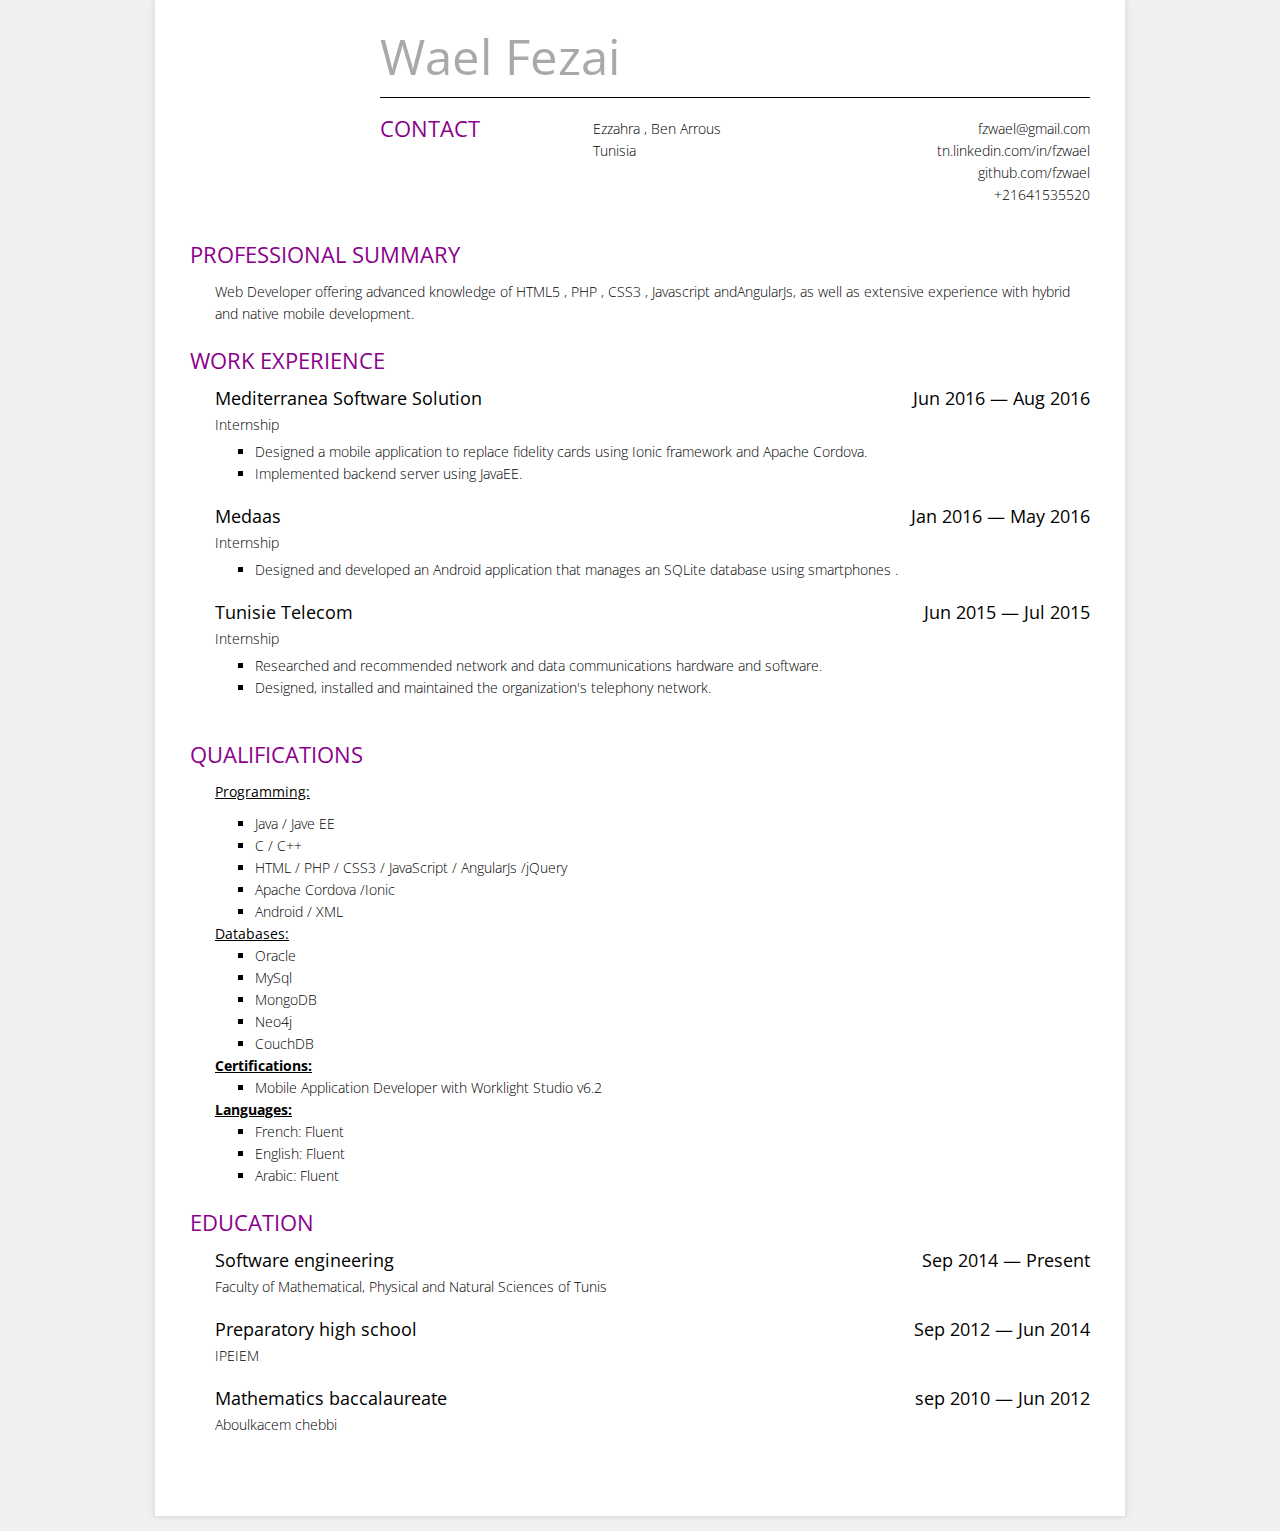
==== Wael_Fezai-EN.html @ e18db540 "first commit" ====
<!DOCTYPE html>
<html>
<head>
	<title>Wael-Fezai</title>
	<meta http-equiv="Content-Type" content="text/html; charset=utf-8" />
	<meta http-equiv="Generator" content="CV Maker - https://cvmkr.com/" />
	<link href="https://fonts.googleapis.com/css?family=Open+Sans:300&subset=latin,latin-ext" rel="stylesheet" type="text/css" />
	<style type="text/css">
		body {
			background: #f0f0f0;
			margin: 0;
			padding: 0;
			font-family: 'Open Sans', 'Helvetica Light', 'Helvetica Neue', 'Arial Narrow', Helvetica, Arial, serif;
			font-weight: 300;
			line-height: 22px;
			font-size: 14px;
			color: #000;
		}

		h1, h2, h3, h4 {
			font-family: 'Open Sans', 'Helvetica Light', 'Helvetica Neue', 'Arial Narrow', Helvetica, Arial, serif;
			font-weight: 300;
			font-weight: normal;
			margin: 0 0 15px 0;
			padding: 0;
		}
		h1 {
			font-size: 350%;
		}
		h2 {
			font-size: 210%;
		}
		h3 {
			font-size: 130%;
		}
		
		p {
			margin: 0 0 10px 0;
		}
		
		ul {
			margin: 0;
			list-style-type: square;
		}
		a {
			color: #222;
		}
		/* ________________________________________________________ */
		.rtl {
			direction: rtl;
		}
		.clear {
			clear: both;
		}

		#main {
			background: #fff;
			width: 900px;
			padding: 35px;
			margin: 0 auto 15px auto;
			overflow: hidden;
			
			box-shadow: 0 0 6px #ccc;
		}
		
		#title {
			line-height: 42px;
			border-bottom: 1px solid #000;
			padding-bottom: 20px;
			margin: 0px 0 20px 0;

			/* ADDED BY FZWAEL */
			color: #A9A9A9;
		}
		
		#credit {
			margin-bottom: 20px;
			font-size: 11px;
			color: #999;
			text-align: center;
		}
			#credit a {
				color: #999;
			}
		
		p label {
			font-size: 110%;
			margin-right: 10px;
		}
			p label span.colon {
				display: inline;
			}

		
		.section {
			margin-bottom: 25px;
		}
		.section .set {
		}
		.item {
			margin: 0 0 20px 0;
		}

		/*  _____________________________ */
		.section .title {
			text-transform: uppercase;
			font-size: 160%;

			margin: 0 auto 15px auto;
			display: block;

			/* ADDED BY FZWAEL */
			color: DarkMagenta ;
		}
			.section .set {
				margin-left: 25px;
			}
			.section .set h3 {
				margin: 0;
			}



		.basic-info {
			border-top: 0;
		}
		.section.basic-info .title {
			float: left;
			border: 0;
		}
		.basic-info .set {
			float: right;
			width: 70%;
		}
		.basic-info .address {
			width: 40%;
			float: left;
		}
		.basic-info .r {
			float: right;
			width: 60%;
			text-align: right;
		}
			.basic-info label {
				font-family: 'Open Sans', 'Helvetica Light', 'Helvetica Neue', 'Arial Narrow', Helvetica, Arial, serif;
				font-weight: 300;
			}
			.basic-info label, .basic-info span  {
				display: inline !important;
			}
		.basic-info p {
			margin: 0;
		}
		
		.section span.value {
			display: block;
		}
		.section h3 span.l, .section span.r {
			width: 49%;
			float: left;
		}
			.section span.r {
				float: right;
				text-align: right;
			}
			.section-education .school,
			.section-work .job_title {
				font-size: 100%;
				display: block;
				margin: 5px 0 5px 0;
			}

		#photo {
			width: 160px;
			height: 180px;
			overflow: hidden;
			float: left;
			margin-top: 4px;
			border-radius: 4px;
		}
		#photo img {
			width: 100%;
			height: auto;
		}
		.header.photo {
			margin-left: 190px;
		}
		.header.photo #title {
			text-align: left;
		}
		.header.photo .basic-info {
			float: none;
			padding: 0;
		}


		@media screen and (max-width: 950px) {
			body {
				background: #fff;
			}
			#main {
				box-shadow: none;
				padding: 0;
				padding: 5px;
			}
		}
	</style>
</head>
<body class="lang-en ">

<div id="main">
			<div id="photo">
			<img src="http://files1.cvmkr.com/d3b408_1634324_3871543.jpg" alt="" />
		</div>
		<div class="header photo">
	
	<h1 id="title">Wael Fezai</h1>
	<div class="basic-info section">
		<h2 class="title">Contact</h2>
		<div class="set">
		
							<p class="address">
					<span class="value">
						Ezzahra , Ben Arrous<br />Tunisia					</span>
				</p>
						<div class="r">
									<p class="email"><span class="value">fzwael@gmail.com</span></p>
				
									<p class="website"><span class="value">tn.linkedin.com/in/fzwael</span></p>

									<p class="website"><span class="value">github.com/fzwael</span></p>
				
									<p class="phone"><span class="value">+21641535520</span></p>
							</div>
			<div class="clear"> </div>
		</div><!-- set //-->
		<div class="clear"> </div>
	</div><!-- basic-info //-->

			</div><div class="clear"> </div>
	
		
			<div class="section section-references">
			<h2 class="title">Professional Summary</h2>
			<div class="set">
							<div class="item">
								<span class="info"><span>Web Developer offering advanced knowledge of </span><span>HTML5 , PHP , CSS3 , Javascript </span><span>and</span><span>AngularJs</span><span>, as well as extensive experience with hybrid and native </span><span>mobile development</span><span>.</span></span>
							</div>
						</div>
			<div class="clear"> </div>
		</div>
			<div class="section section-work">
			<h2 class="title">Work experience</h2>
			<div class="set">
								<div class="item">
									<h3><span class="company l">Mediterranea Software Solution</span>
							<span class="date r">Jun 2016 &mdash; Aug 2016</span>
								</h3>
								<div class="clear"> </div>
								<span class="job_title">Internship</span><div class="info"><ul><li>Designed a mobile application to replace fidelity cards using Ionic framework and Apache Cordova.<br /></li><li>Implemented backend server using JavaEE.</li></ul></div><div class="clear"> </div>
								</div>
							
								<div class="item">
									<h3><span class="company l">Medaas</span>
							<span class="date r">Jan 2016 &mdash; May 2016</span>
								</h3>
								<div class="clear"> </div>
								<span class="job_title">Internship</span><div class="info"><ul><li>Designed and developed an Android application that manages an SQLite database using smartphones .</li></ul></div><div class="clear"> </div>
								</div>
							
								<div class="item">
									<h3><span class="company l">Tunisie Telecom</span>
							<span class="date r">Jun 2015 &mdash; Jul 2015</span>
								</h3>
								<div class="clear"> </div>
								<span class="job_title">Internship</span><div class="info"><ul><li>Researched and recommended network and data communications hardware and software.</li><li>Designed, installed and maintained the organization's telephony network.</li></ul></div><div class="clear"> </div>
								</div>
							</div>
			<div class="clear"> </div>
		</div>
			<div class="section section-qualifications">
			<h2 class="title">Qualifications</h2>
			<div class="set">
							<div class="item">
								<span class="info"><p><span style="text-decoration:underline;"><strong>Programming:</strong></span></p><span></span><ul><li>Java / Jave EE</li><li>C / C++</li><li>HTML / PHP / CSS3 / JavaScript / AngularJs /jQuery</li><li>Apache Cordova /Ionic</li><li>Android / XML</li></ul><strong><span style="text-decoration:underline;">Databases:</span></strong><span><br /></span><span></span><ul><li>Oracle</li><li>MySql</li><li>MongoDB</li><li>Neo4j</li><li>CouchDB</li></ul><span></span><div style="text-decoration:underline;font-weight:bold;">Certifications:</div><div><div><ul><li><span>Mobile Application Developer with Worklight Studio v6.2</span></li></ul><span></span><div style="text-decoration:underline;font-weight:bold;">Languages:</div></div><div><ul><li>French: Fluent</li><li>English: Fluent</li><li>Arabic: Fluent</li></ul></div></div></span>
							</div>
						</div>
			<div class="clear"> </div>
		</div>
			<div class="section section-education">
			<h2 class="title">Education</h2>
			<div class="set">
						<div class="item">
							<h3><span class="course l">Software engineering</span>
						<span class="date r">Sep 2014 &mdash; Present</span>
							</h3>
							<div class="clear"> </div>
							<span class="school">Faculty of Mathematical, Physical and Natural Sciences of Tunis</span><span class="clear"> </span>
						</div>
						
						<div class="item">
							<h3><span class="course l">Preparatory high school</span>
						<span class="date r">Sep 2012 &mdash; Jun 2014</span>
							</h3>
							<div class="clear"> </div>
							<span class="school">IPEIEM</span><span class="clear"> </span>
						</div>
						
						<div class="item">
							<h3><span class="course l">Mathematics baccalaureate</span>
						<span class="date r">sep 2010 &mdash; Jun 2012</span>
							</h3>
							<div class="clear"> </div>
							<span class="school">Aboulkacem chebbi</span><span class="clear"> </span>
						</div>
						</div>
			<div class="clear"> </div>
		</div>
</div>	
</body>
</html>
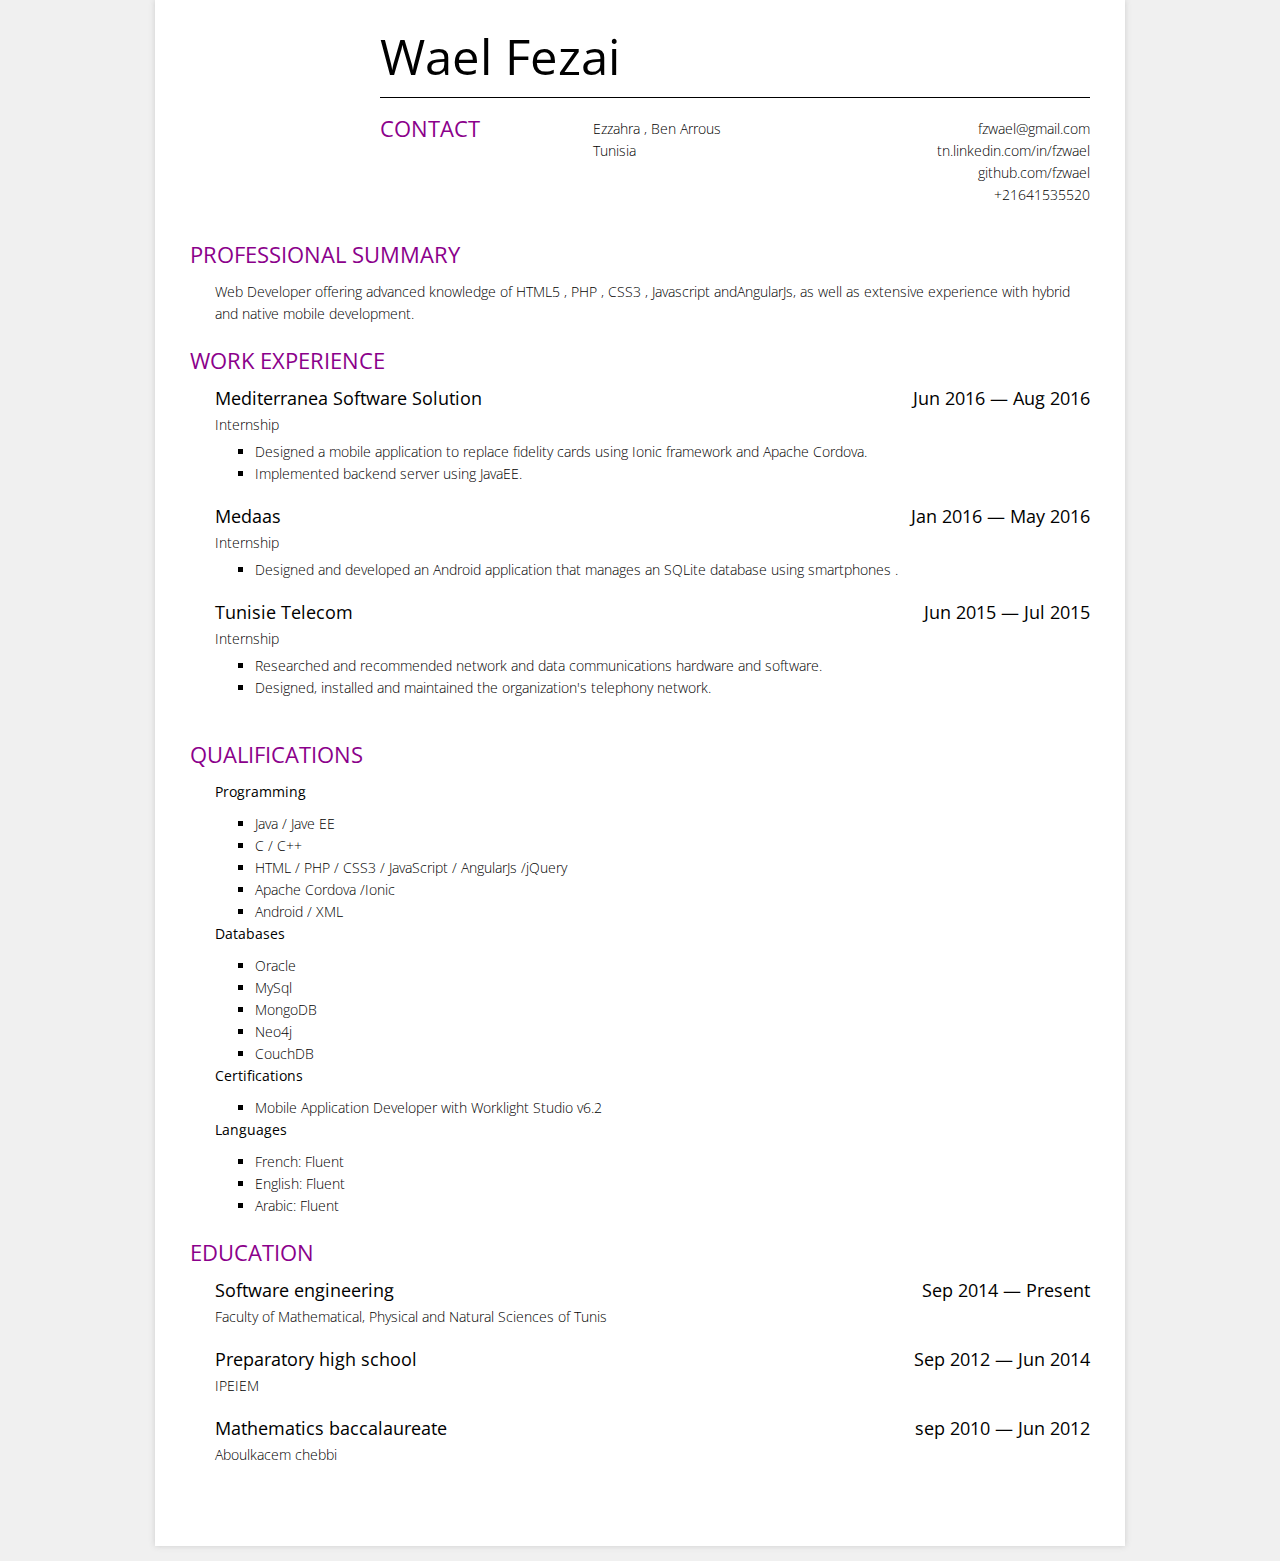
==== commit 2005ba63: "fixing EN" ====
--- a/Wael_Fezai-EN.html
+++ b/Wael_Fezai-EN.html
@@ -1,321 +1,405 @@
 <!DOCTYPE html>
 <html>
 <head>
-	<title>Wael-Fezai</title>
-	<meta http-equiv="Content-Type" content="text/html; charset=utf-8" />
-	<meta http-equiv="Generator" content="CV Maker - https://cvmkr.com/" />
-	<link href="https://fonts.googleapis.com/css?family=Open+Sans:300&subset=latin,latin-ext" rel="stylesheet" type="text/css" />
-	<style type="text/css">
-		body {
-			background: #f0f0f0;
-			margin: 0;
-			padding: 0;
-			font-family: 'Open Sans', 'Helvetica Light', 'Helvetica Neue', 'Arial Narrow', Helvetica, Arial, serif;
-			font-weight: 300;
-			line-height: 22px;
-			font-size: 14px;
-			color: #000;
-		}
-
-		h1, h2, h3, h4 {
-			font-family: 'Open Sans', 'Helvetica Light', 'Helvetica Neue', 'Arial Narrow', Helvetica, Arial, serif;
-			font-weight: 300;
-			font-weight: normal;
-			margin: 0 0 15px 0;
-			padding: 0;
-		}
-		h1 {
-			font-size: 350%;
-		}
-		h2 {
-			font-size: 210%;
-		}
-		h3 {
-			font-size: 130%;
-		}
-		
-		p {
-			margin: 0 0 10px 0;
-		}
-		
-		ul {
-			margin: 0;
-			list-style-type: square;
-		}
-		a {
-			color: #222;
-		}
-		/* ________________________________________________________ */
-		.rtl {
-			direction: rtl;
-		}
-		.clear {
-			clear: both;
-		}
-
-		#main {
-			background: #fff;
-			width: 900px;
-			padding: 35px;
-			margin: 0 auto 15px auto;
-			overflow: hidden;
-			
-			box-shadow: 0 0 6px #ccc;
-		}
-		
-		#title {
-			line-height: 42px;
-			border-bottom: 1px solid #000;
-			padding-bottom: 20px;
-			margin: 0px 0 20px 0;
-
-			/* ADDED BY FZWAEL */
-			color: #A9A9A9;
-		}
-		
-		#credit {
-			margin-bottom: 20px;
-			font-size: 11px;
-			color: #999;
-			text-align: center;
-		}
-			#credit a {
-				color: #999;
-			}
-		
-		p label {
-			font-size: 110%;
-			margin-right: 10px;
-		}
-			p label span.colon {
-				display: inline;
-			}
-
-		
-		.section {
-			margin-bottom: 25px;
-		}
-		.section .set {
-		}
-		.item {
-			margin: 0 0 20px 0;
-		}
-
-		/*  _____________________________ */
-		.section .title {
-			text-transform: uppercase;
-			font-size: 160%;
-
-			margin: 0 auto 15px auto;
-			display: block;
-
-			/* ADDED BY FZWAEL */
-			color: DarkMagenta ;
-		}
-			.section .set {
-				margin-left: 25px;
-			}
-			.section .set h3 {
-				margin: 0;
-			}
-
-
-
-		.basic-info {
-			border-top: 0;
-		}
-		.section.basic-info .title {
-			float: left;
-			border: 0;
-		}
-		.basic-info .set {
-			float: right;
-			width: 70%;
-		}
-		.basic-info .address {
-			width: 40%;
-			float: left;
-		}
-		.basic-info .r {
-			float: right;
-			width: 60%;
-			text-align: right;
-		}
-			.basic-info label {
-				font-family: 'Open Sans', 'Helvetica Light', 'Helvetica Neue', 'Arial Narrow', Helvetica, Arial, serif;
-				font-weight: 300;
-			}
-			.basic-info label, .basic-info span  {
-				display: inline !important;
-			}
-		.basic-info p {
-			margin: 0;
-		}
-		
-		.section span.value {
-			display: block;
-		}
-		.section h3 span.l, .section span.r {
-			width: 49%;
-			float: left;
-		}
-			.section span.r {
-				float: right;
-				text-align: right;
-			}
-			.section-education .school,
-			.section-work .job_title {
-				font-size: 100%;
-				display: block;
-				margin: 5px 0 5px 0;
-			}
-
-		#photo {
-			width: 160px;
-			height: 180px;
-			overflow: hidden;
-			float: left;
-			margin-top: 4px;
-			border-radius: 4px;
-		}
-		#photo img {
-			width: 100%;
-			height: auto;
-		}
-		.header.photo {
-			margin-left: 190px;
-		}
-		.header.photo #title {
-			text-align: left;
-		}
-		.header.photo .basic-info {
-			float: none;
-			padding: 0;
-		}
-
-
-		@media screen and (max-width: 950px) {
-			body {
-				background: #fff;
-			}
-			#main {
-				box-shadow: none;
-				padding: 0;
-				padding: 5px;
-			}
-		}
-	</style>
+    <title>Wael-Fezai</title>
+    <meta http-equiv="Content-Type" content="text/html; charset=utf-8"/>
+    <meta http-equiv="Generator" content="CV Maker - https://cvmkr.com/"/>
+    <link href="https://fonts.googleapis.com/css?family=Open+Sans:300&subset=latin,latin-ext" rel="stylesheet"
+          type="text/css"/>
+    <style type="text/css">
+        body {
+            background: #f0f0f0;
+            margin: 0;
+            padding: 0;
+            font-family: 'Open Sans', 'Helvetica Light', 'Helvetica Neue', 'Arial Narrow', Helvetica, Arial, serif;
+            font-weight: 300;
+            line-height: 22px;
+            font-size: 14px;
+            color: #000;
+        }
+
+        h1, h2, h3, h4 {
+            font-family: 'Open Sans', 'Helvetica Light', 'Helvetica Neue', 'Arial Narrow', Helvetica, Arial, serif;
+            font-weight: 300;
+            font-weight: normal;
+            margin: 0 0 15px 0;
+            padding: 0;
+        }
+
+        h1 {
+            font-size: 350%;
+        }
+
+        h2 {
+            font-size: 210%;
+        }
+
+        h3 {
+            font-size: 130%;
+        }
+
+        p {
+            margin: 0 0 10px 0;
+        }
+
+        ul {
+            margin: 0;
+            list-style-type: square;
+        }
+
+        a {
+            color: #222;
+        }
+
+        /* ________________________________________________________ */
+        .rtl {
+            direction: rtl;
+        }
+
+        .clear {
+            clear: both;
+        }
+
+        #main {
+            background: #fff;
+            width: 900px;
+            padding: 35px;
+            margin: 0 auto 15px auto;
+            overflow: hidden;
+
+            box-shadow: 0 0 6px #ccc;
+        }
+
+        #title {
+            line-height: 42px;
+            border-bottom: 1px solid #000;
+            padding-bottom: 20px;
+            margin: 0px 0 20px 0;
+
+            /* ADDED BY FZWAEL */
+            color: black;
+        }
+
+        #credit {
+            margin-bottom: 20px;
+            font-size: 11px;
+            color: #999;
+            text-align: center;
+        }
+
+        #credit a {
+            color: #999;
+        }
+
+        p label {
+            font-size: 110%;
+            margin-right: 10px;
+        }
+
+        p label span.colon {
+            display: inline;
+        }
+
+        .section {
+            margin-bottom: 25px;
+        }
+
+        .section .set {
+        }
+
+        .item {
+            margin: 0 0 20px 0;
+        }
+
+        /*  _____________________________ */
+        .section .title {
+            text-transform: uppercase;
+            font-size: 160%;
+
+            margin: 0 auto 15px auto;
+            display: block;
+
+            /* ADDED BY FZWAEL */
+            color: DarkMagenta;
+        }
+
+        .section .set {
+            margin-left: 25px;
+        }
+
+        .section .set h3 {
+            margin: 0;
+        }
+
+        .basic-info {
+            border-top: 0;
+        }
+
+        .section.basic-info .title {
+            float: left;
+            border: 0;
+        }
+
+        .basic-info .set {
+            float: right;
+            width: 70%;
+        }
+
+        .basic-info .address {
+            width: 40%;
+            float: left;
+        }
+
+        .basic-info .r {
+            float: right;
+            width: 60%;
+            text-align: right;
+        }
+
+        .basic-info label {
+            font-family: 'Open Sans', 'Helvetica Light', 'Helvetica Neue', 'Arial Narrow', Helvetica, Arial, serif;
+            font-weight: 300;
+        }
+
+        .basic-info label, .basic-info span {
+            display: inline !important;
+        }
+
+        .basic-info p {
+            margin: 0;
+        }
+
+        .section span.value {
+            display: block;
+        }
+
+        .section h3 span.l, .section span.r {
+            width: 49%;
+            float: left;
+        }
+
+        .section span.r {
+            float: right;
+            text-align: right;
+        }
+
+        .section-education .school,
+        .section-work .job_title {
+            font-size: 100%;
+            display: block;
+            margin: 5px 0 5px 0;
+        }
+
+        #photo {
+            width: 160px;
+            height: 180px;
+            overflow: hidden;
+            float: left;
+            margin-top: 4px;
+            border-radius: 4px;
+        }
+
+        #photo img {
+            width: 100%;
+            height: auto;
+        }
+
+        .header.photo {
+            margin-left: 190px;
+        }
+
+        .header.photo #title {
+            text-align: left;
+        }
+
+        .header.photo .basic-info {
+            float: none;
+            padding: 0;
+        }
+
+        @media screen and (max-width: 950px) {
+            body {
+                background: #fff;
+            }
+
+            #main {
+                box-shadow: none;
+                padding: 0;
+                padding: 5px;
+            }
+        }
+    </style>
 </head>
 <body class="lang-en ">
 
 <div id="main">
-			<div id="photo">
-			<img src="http://files1.cvmkr.com/d3b408_1634324_3871543.jpg" alt="" />
-		</div>
-		<div class="header photo">
-	
-	<h1 id="title">Wael Fezai</h1>
-	<div class="basic-info section">
-		<h2 class="title">Contact</h2>
-		<div class="set">
-		
-							<p class="address">
-					<span class="value">
-						Ezzahra , Ben Arrous<br />Tunisia					</span>
-				</p>
-						<div class="r">
-									<p class="email"><span class="value">fzwael@gmail.com</span></p>
-				
-									<p class="website"><span class="value">tn.linkedin.com/in/fzwael</span></p>
-
-									<p class="website"><span class="value">github.com/fzwael</span></p>
-				
-									<p class="phone"><span class="value">+21641535520</span></p>
-							</div>
-			<div class="clear"> </div>
-		</div><!-- set //-->
-		<div class="clear"> </div>
-	</div><!-- basic-info //-->
-
-			</div><div class="clear"> </div>
-	
-		
-			<div class="section section-references">
-			<h2 class="title">Professional Summary</h2>
-			<div class="set">
-							<div class="item">
-								<span class="info"><span>Web Developer offering advanced knowledge of </span><span>HTML5 , PHP , CSS3 , Javascript </span><span>and</span><span>AngularJs</span><span>, as well as extensive experience with hybrid and native </span><span>mobile development</span><span>.</span></span>
-							</div>
-						</div>
-			<div class="clear"> </div>
-		</div>
-			<div class="section section-work">
-			<h2 class="title">Work experience</h2>
-			<div class="set">
-								<div class="item">
-									<h3><span class="company l">Mediterranea Software Solution</span>
-							<span class="date r">Jun 2016 &mdash; Aug 2016</span>
-								</h3>
-								<div class="clear"> </div>
-								<span class="job_title">Internship</span><div class="info"><ul><li>Designed a mobile application to replace fidelity cards using Ionic framework and Apache Cordova.<br /></li><li>Implemented backend server using JavaEE.</li></ul></div><div class="clear"> </div>
-								</div>
-							
-								<div class="item">
-									<h3><span class="company l">Medaas</span>
-							<span class="date r">Jan 2016 &mdash; May 2016</span>
-								</h3>
-								<div class="clear"> </div>
-								<span class="job_title">Internship</span><div class="info"><ul><li>Designed and developed an Android application that manages an SQLite database using smartphones .</li></ul></div><div class="clear"> </div>
-								</div>
-							
-								<div class="item">
-									<h3><span class="company l">Tunisie Telecom</span>
-							<span class="date r">Jun 2015 &mdash; Jul 2015</span>
-								</h3>
-								<div class="clear"> </div>
-								<span class="job_title">Internship</span><div class="info"><ul><li>Researched and recommended network and data communications hardware and software.</li><li>Designed, installed and maintained the organization's telephony network.</li></ul></div><div class="clear"> </div>
-								</div>
-							</div>
-			<div class="clear"> </div>
-		</div>
-			<div class="section section-qualifications">
-			<h2 class="title">Qualifications</h2>
-			<div class="set">
-							<div class="item">
-								<span class="info"><p><span style="text-decoration:underline;"><strong>Programming:</strong></span></p><span></span><ul><li>Java / Jave EE</li><li>C / C++</li><li>HTML / PHP / CSS3 / JavaScript / AngularJs /jQuery</li><li>Apache Cordova /Ionic</li><li>Android / XML</li></ul><strong><span style="text-decoration:underline;">Databases:</span></strong><span><br /></span><span></span><ul><li>Oracle</li><li>MySql</li><li>MongoDB</li><li>Neo4j</li><li>CouchDB</li></ul><span></span><div style="text-decoration:underline;font-weight:bold;">Certifications:</div><div><div><ul><li><span>Mobile Application Developer with Worklight Studio v6.2</span></li></ul><span></span><div style="text-decoration:underline;font-weight:bold;">Languages:</div></div><div><ul><li>French: Fluent</li><li>English: Fluent</li><li>Arabic: Fluent</li></ul></div></div></span>
-							</div>
-						</div>
-			<div class="clear"> </div>
-		</div>
-			<div class="section section-education">
-			<h2 class="title">Education</h2>
-			<div class="set">
-						<div class="item">
-							<h3><span class="course l">Software engineering</span>
-						<span class="date r">Sep 2014 &mdash; Present</span>
-							</h3>
-							<div class="clear"> </div>
-							<span class="school">Faculty of Mathematical, Physical and Natural Sciences of Tunis</span><span class="clear"> </span>
-						</div>
-						
-						<div class="item">
-							<h3><span class="course l">Preparatory high school</span>
-						<span class="date r">Sep 2012 &mdash; Jun 2014</span>
-							</h3>
-							<div class="clear"> </div>
-							<span class="school">IPEIEM</span><span class="clear"> </span>
-						</div>
-						
-						<div class="item">
-							<h3><span class="course l">Mathematics baccalaureate</span>
-						<span class="date r">sep 2010 &mdash; Jun 2012</span>
-							</h3>
-							<div class="clear"> </div>
-							<span class="school">Aboulkacem chebbi</span><span class="clear"> </span>
-						</div>
-						</div>
-			<div class="clear"> </div>
-		</div>
-</div>	
+    <div id="photo">
+        <img src="http://files1.cvmkr.com/d3b408_1634324_3871543.jpg" alt=""/>
+    </div>
+    <div class="header photo">
+
+        <h1 id="title">Wael Fezai</h1>
+        <div class="basic-info section">
+            <h2 class="title">Contact</h2>
+            <div class="set">
+
+                <p class="address">
+						<span class="value">
+							Ezzahra , Ben Arrous<br/>Tunisia					</span>
+                </p>
+                <div class="r">
+                    <p class="email"><span class="value">fzwael@gmail.com</span></p>
+
+                    <p class="website"><span class="value">tn.linkedin.com/in/fzwael</span></p>
+
+                    <p class="website"><span class="value">github.com/fzwael</span></p>
+
+                    <p class="phone"><span class="value">+21641535520</span></p>
+                </div>
+                <div class="clear"></div>
+            </div><!-- set //-->
+            <div class="clear"></div>
+        </div><!-- basic-info //-->
+
+    </div>
+    <div class="clear"></div>
+
+
+    <div class="section section-references">
+        <h2 class="title">Professional Summary</h2>
+        <div class="set">
+            <div class="item">
+                <span class="info"><span>Web Developer offering advanced knowledge of </span><span>HTML5 , PHP , CSS3 , Javascript </span><span>and</span><span>AngularJs</span><span>, as well as extensive experience with hybrid and native </span><span>mobile development</span><span>.</span></span>
+            </div>
+        </div>
+        <div class="clear"></div>
+    </div>
+    <div class="section section-work">
+        <h2 class="title">Work experience</h2>
+        <div class="set">
+            <div class="item">
+                <h3><span class="company l">Mediterranea Software Solution</span>
+                    <span class="date r">Jun 2016 &mdash; Aug 2016</span>
+                </h3>
+                <div class="clear"></div>
+                <span class="job_title">Internship</span>
+                <div class="info">
+                    <ul>
+                        <li>Designed a mobile application to replace fidelity cards using Ionic framework and Apache
+                            Cordova.<br/></li>
+                        <li>Implemented backend server using JavaEE.</li>
+                    </ul>
+                </div>
+                <div class="clear"></div>
+            </div>
+
+            <div class="item">
+                <h3><span class="company l">Medaas</span>
+                    <span class="date r">Jan 2016 &mdash; May 2016</span>
+                </h3>
+                <div class="clear"></div>
+                <span class="job_title">Internship</span>
+                <div class="info">
+                    <ul>
+                        <li>Designed and developed an Android application that manages an SQLite database using
+                            smartphones .
+                        </li>
+                    </ul>
+                </div>
+                <div class="clear"></div>
+            </div>
+
+            <div class="item">
+                <h3><span class="company l">Tunisie Telecom</span>
+                    <span class="date r">Jun 2015 &mdash; Jul 2015</span>
+                </h3>
+                <div class="clear"></div>
+                <span class="job_title">Internship</span>
+                <div class="info">
+                    <ul>
+                        <li>Researched and recommended network and data communications hardware and software.</li>
+                        <li>Designed, installed and maintained the organization's telephony network.</li>
+                    </ul>
+                </div>
+                <div class="clear"></div>
+            </div>
+        </div>
+        <div class="clear"></div>
+    </div>
+    <div class="section section-qualifications">
+        <h2 class="title">Qualifications</h2>
+        <div class="set">
+            <div class="item">
+						<span class="info">
+   <p><strong>Programming</strong></p>
+   <ul>
+      <li>Java / Jave EE</li>
+      <li>C / C++</li>
+      <li>HTML / PHP / CSS3 / JavaScript / AngularJs /jQuery</li>
+      <li>Apache Cordova /Ionic</li>
+      <li>Android / XML</li>
+   </ul>
+      <p><strong>Databases</strong></p>
+   <ul>
+      <li>Oracle</li>
+      <li>MySql</li>
+      <li>MongoDB</li>
+      <li>Neo4j</li>
+      <li>CouchDB</li>
+   </ul>
+     <p><strong>Certifications</strong></p>
+  <div>
+      <div>
+         <ul>
+            <li><span>Mobile Application Developer with Worklight Studio v6.2</span></li>
+         </ul>
+         <span></span>
+               <p><strong>Languages</strong></p>
+
+      </div>
+      <div>
+         <ul>
+            <li>French: Fluent</li>
+            <li>English: Fluent</li>
+            <li>Arabic: Fluent</li>
+         </ul>
+      </div>
+   </div>
+</span>
+            </div>
+        </div>
+        <div class="clear"></div>
+    </div>
+    <div class="section section-education">
+        <h2 class="title">Education</h2>
+        <div class="set">
+            <div class="item">
+                <h3><span class="course l">Software engineering</span>
+                    <span class="date r">Sep 2014 &mdash; Present</span>
+                </h3>
+                <div class="clear"></div>
+                <span class="school">Faculty of Mathematical, Physical and Natural Sciences of Tunis</span><span
+                    class="clear"> </span>
+            </div>
+
+            <div class="item">
+                <h3><span class="course l">Preparatory high school</span>
+                    <span class="date r">Sep 2012 &mdash; Jun 2014</span>
+                </h3>
+                <div class="clear"></div>
+                <span class="school">IPEIEM</span><span class="clear"> </span>
+            </div>
+
+            <div class="item">
+                <h3><span class="course l">Mathematics baccalaureate</span>
+                    <span class="date r">sep 2010 &mdash; Jun 2012</span>
+                </h3>
+                <div class="clear"></div>
+                <span class="school">Aboulkacem chebbi</span><span class="clear"> </span>
+            </div>
+        </div>
+        <div class="clear"></div>
+    </div>
+</div>
 </body>
 </html>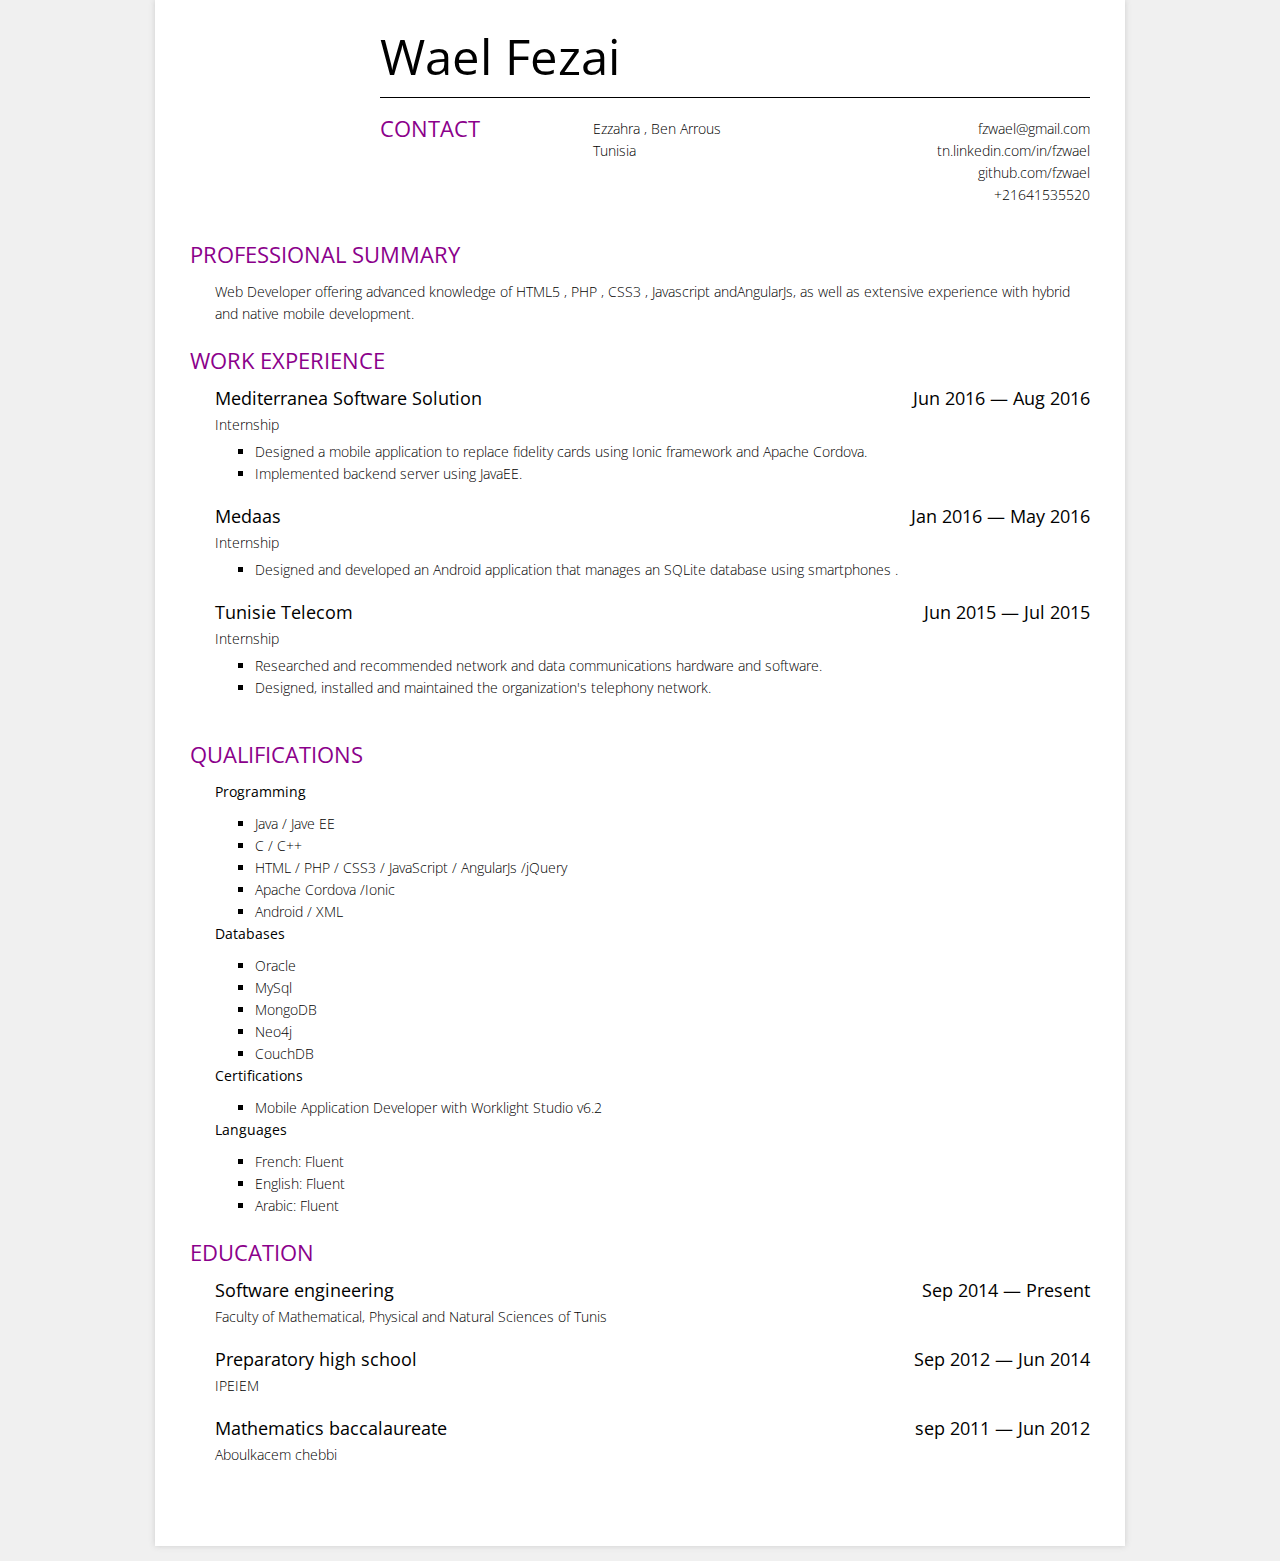
==== commit 98347d20: "fixing FR" ====
--- a/Wael_Fezai-EN.html
+++ b/Wael_Fezai-EN.html
@@ -1,7 +1,7 @@
 <!DOCTYPE html>
 <html>
 <head>
-    <title>Wael-Fezai</title>
+    <title>Wael Fezai</title>
     <meta http-equiv="Content-Type" content="text/html; charset=utf-8"/>
     <meta http-equiv="Generator" content="CV Maker - https://cvmkr.com/"/>
     <link href="https://fonts.googleapis.com/css?family=Open+Sans:300&subset=latin,latin-ext" rel="stylesheet"
@@ -392,7 +392,7 @@
 
             <div class="item">
                 <h3><span class="course l">Mathematics baccalaureate</span>
-                    <span class="date r">sep 2010 &mdash; Jun 2012</span>
+                    <span class="date r">sep 2011 &mdash; Jun 2012</span>
                 </h3>
                 <div class="clear"></div>
                 <span class="school">Aboulkacem chebbi</span><span class="clear"> </span>
